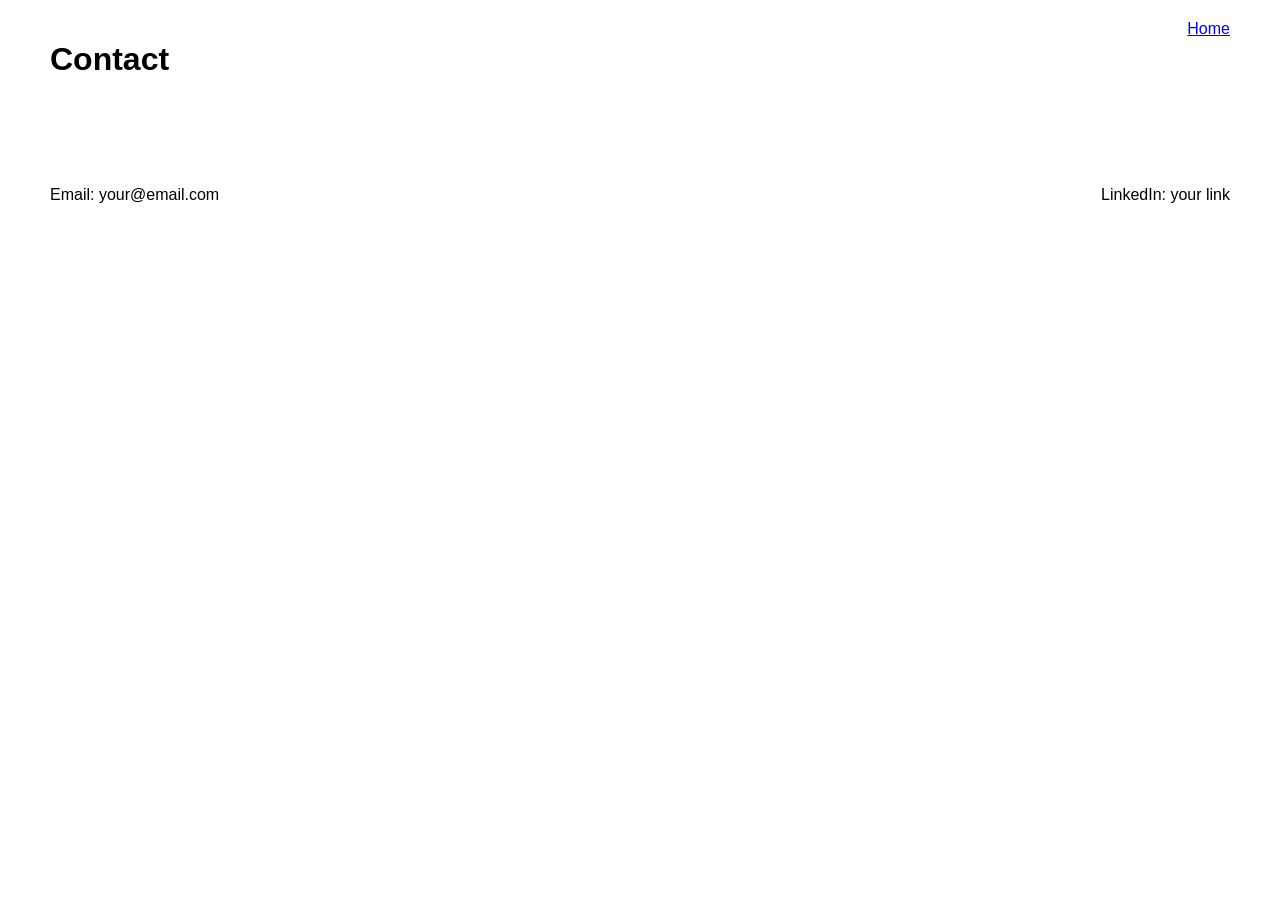
==== contact.html @ adc662ea "Create contact.html" ====
<!DOCTYPE html>
<html>
<head>
  <title>Contact</title>
  <link rel="stylesheet" href="style.css">
</head>

<body>

<header>
  <h1>Contact</h1>
  <a href="index.html">Home</a>
</header>

<section class="container">
  <p>Email: your@email.com</p>
  <p>LinkedIn: your link</p>
</section>

</body>
</html>
---- style.css ----
body {
  font-family: Arial;
  margin: 0;
  transition: 0.3s;
}

header {
  display: flex;
  justify-content: space-between;
  padding: 20px 50px;
}

nav a {
  margin: 0 10px;
  text-decoration: none;
  color: gray;
  border: 1px solid #ddd;
  padding: 6px 12px;
  border-radius: 8px;
}

.container {
  display: flex;
  align-items: center;
  justify-content: space-between;
  padding: 50px;
}

.left {
  width: 50%;
}

.right {
  width: 40%;
  text-align: center;
}

.profile-img {
  width: 300px;
  height: 300px;
  border-radius: 50%;
}

/* Animation */
.fade-in {
  opacity: 0;
  transform: translateY(20px);
  animation: fadeIn 1s ease forwards;
}

@keyframes fadeIn {
  to {
    opacity: 1;
    transform: translateY(0);
  }
}

/* Dark Mode */
.dark {
  background: #111;
  color: white;
}

.dark a {
  color: lightgray;
}
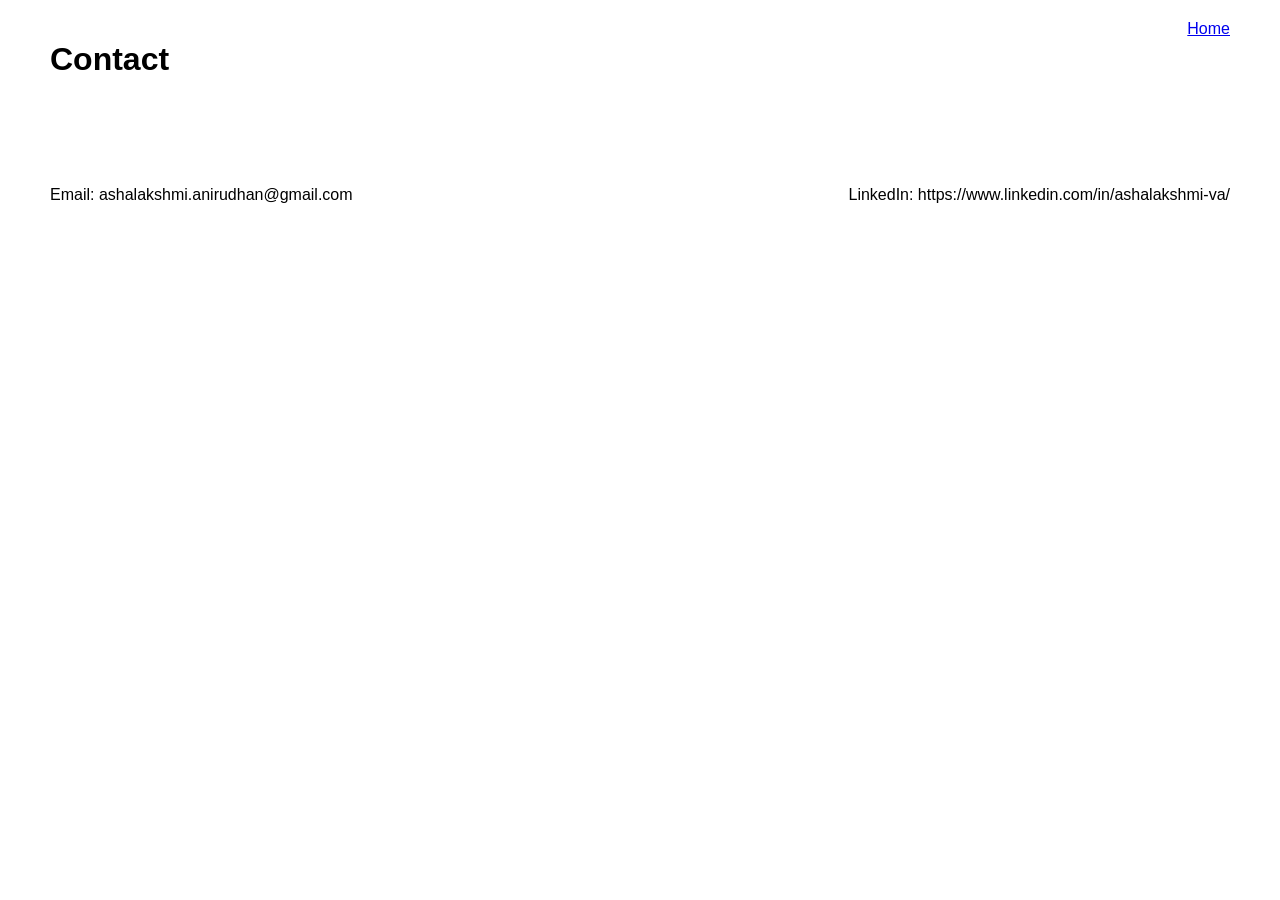
==== commit 694d2ae8: "Update contact.html Adding the contact info" ====
--- a/contact.html
+++ b/contact.html
@@ -13,8 +13,8 @@
 </header>
 
 <section class="container">
-  <p>Email: your@email.com</p>
-  <p>LinkedIn: your link</p>
+  <p>Email: ashalakshmi.anirudhan@gmail.com</p>
+  <p>LinkedIn: https://www.linkedin.com/in/ashalakshmi-va/</p>
 </section>
 
 </body>
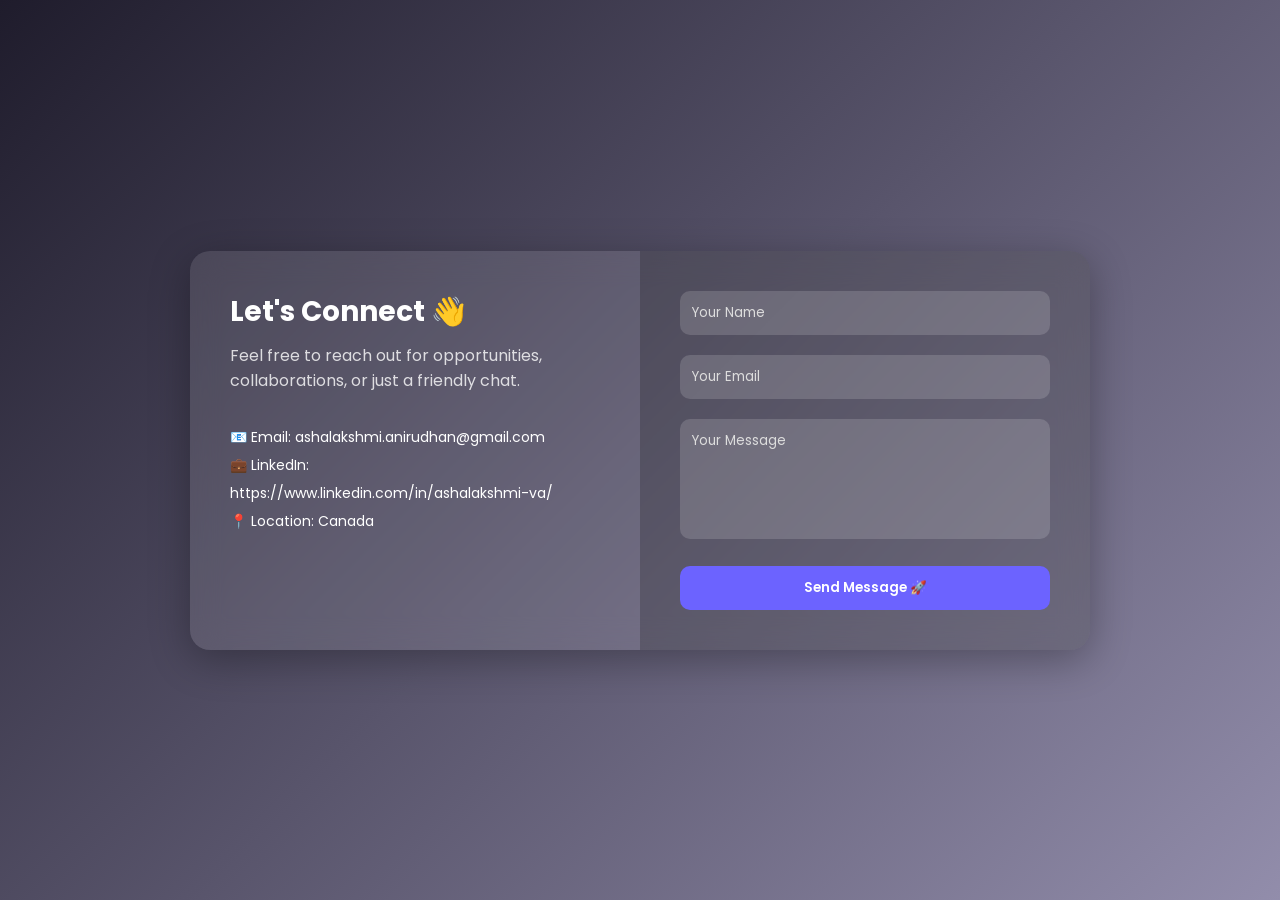
==== commit 717e986b: "Update contact.html" ====
--- a/contact.html
+++ b/contact.html
@@ -1,21 +1,161 @@
 <!DOCTYPE html>
-<html>
+<html lang="en">
 <head>
-  <title>Contact</title>
-  <link rel="stylesheet" href="style.css">
+    <meta charset="UTF-8">
+    <title>Contact Me</title>
+    <meta name="viewport" content="width=device-width, initial-scale=1.0">
+
+    <!-- Google Font -->
+    <link href="https://fonts.googleapis.com/css2?family=Poppins:wght@300;400;600&display=swap" rel="stylesheet">
+
+    <style>
+        * {
+            margin: 0;
+            padding: 0;
+            box-sizing: border-box;
+            font-family: 'Poppins', sans-serif;
+        }
+
+        body {
+            height: 100vh;
+            background: linear-gradient(135deg, #1f1c2c, #928dab);
+            display: flex;
+            justify-content: center;
+            align-items: center;
+            color: #fff;
+        }
+
+        .container {
+            display: flex;
+            width: 900px;
+            max-width: 95%;
+            backdrop-filter: blur(15px);
+            background: rgba(255, 255, 255, 0.1);
+            border-radius: 20px;
+            overflow: hidden;
+            box-shadow: 0 10px 40px rgba(0,0,0,0.3);
+            animation: fadeIn 1.2s ease;
+        }
+
+        .left {
+            flex: 1;
+            padding: 40px;
+        }
+
+            .left h2 {
+                font-size: 28px;
+                margin-bottom: 10px;
+            }
+
+            .left p {
+                opacity: 0.8;
+                margin-bottom: 30px;
+            }
+
+        .contact-info {
+            line-height: 2;
+            font-size: 14px;
+        }
+
+        .right {
+            flex: 1;
+            background: rgba(0,0,0,0.2);
+            padding: 40px;
+        }
+
+        .form-group {
+            margin-bottom: 20px;
+        }
+
+        input, textarea {
+            width: 100%;
+            padding: 12px;
+            border-radius: 10px;
+            border: none;
+            outline: none;
+            background: rgba(255,255,255,0.15);
+            color: #fff;
+        }
+
+            input::placeholder, textarea::placeholder {
+                color: #ddd;
+            }
+
+        textarea {
+            resize: none;
+            height: 120px;
+        }
+
+        button {
+            width: 100%;
+            padding: 12px;
+            border: none;
+            border-radius: 10px;
+            background: #6c63ff;
+            color: #fff;
+            font-weight: 600;
+            cursor: pointer;
+            transition: 0.3s;
+        }
+
+            button:hover {
+                background: #5a54d1;
+                transform: scale(1.05);
+            }
+
+        @keyframes fadeIn {
+            from {
+                opacity: 0;
+                transform: translateY(30px);
+            }
+
+            to {
+                opacity: 1;
+                transform: translateY(0);
+            }
+        }
+
+        @media(max-width: 768px) {
+            .container {
+                flex-direction: column;
+            }
+        }
+    </style>
 </head>
 
 <body>
 
-<header>
-  <h1>Contact</h1>
-  <a href="index.html">Home</a>
-</header>
+    <div class="container">
 
-<section class="container">
-  <p>Email: ashalakshmi.anirudhan@gmail.com</p>
-  <p>LinkedIn: https://www.linkedin.com/in/ashalakshmi-va/</p>
-</section>
+        <!-- Left Section -->
+        <div class="left">
+            <h2>Let's Connect 👋</h2>
+            <p>Feel free to reach out for opportunities, collaborations, or just a friendly chat.</p>
+
+            <div class="contact-info">
+                📧 Email: ashalakshmi.anirudhan@gmail.com <br>
+                💼 LinkedIn: https://www.linkedin.com/in/ashalakshmi-va/ <br>
+                📍 Location: Canada
+            </div>
+        </div>
+
+        <!-- Right Section -->
+        <div class="right">
+            <form>
+                <div class="form-group">
+                    <input type="text" placeholder="Your Name" required>
+                </div>
+                <div class="form-group">
+                    <input type="email" placeholder="Your Email" required>
+                </div>
+                <div class="form-group">
+                    <textarea placeholder="Your Message"></textarea>
+                </div>
+                <button type="submit">Send Message 🚀</button>
+            </form>
+        </div>
+
+    </div>
 
 </body>
 </html>
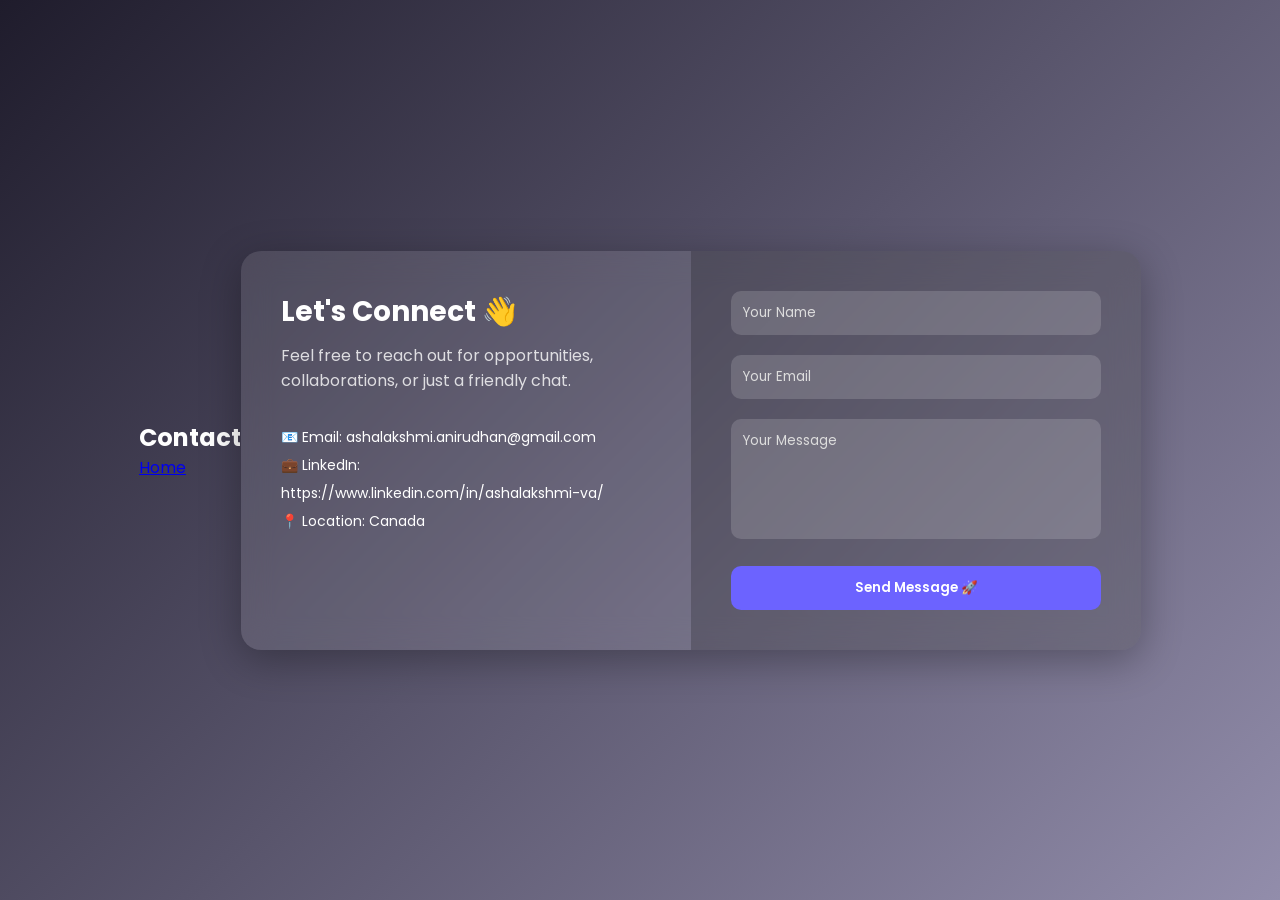
==== commit b1af6f3f: "Update contact.html" ====
--- a/contact.html
+++ b/contact.html
@@ -3,6 +3,11 @@
 <head>
     <meta charset="UTF-8">
     <title>Contact Me</title>
+
+    <header>
+  <h2>Contact</h2>
+      <a href="index.html">Home</a>
+    </header>
     <meta name="viewport" content="width=device-width, initial-scale=1.0">
 
     <!-- Google Font -->
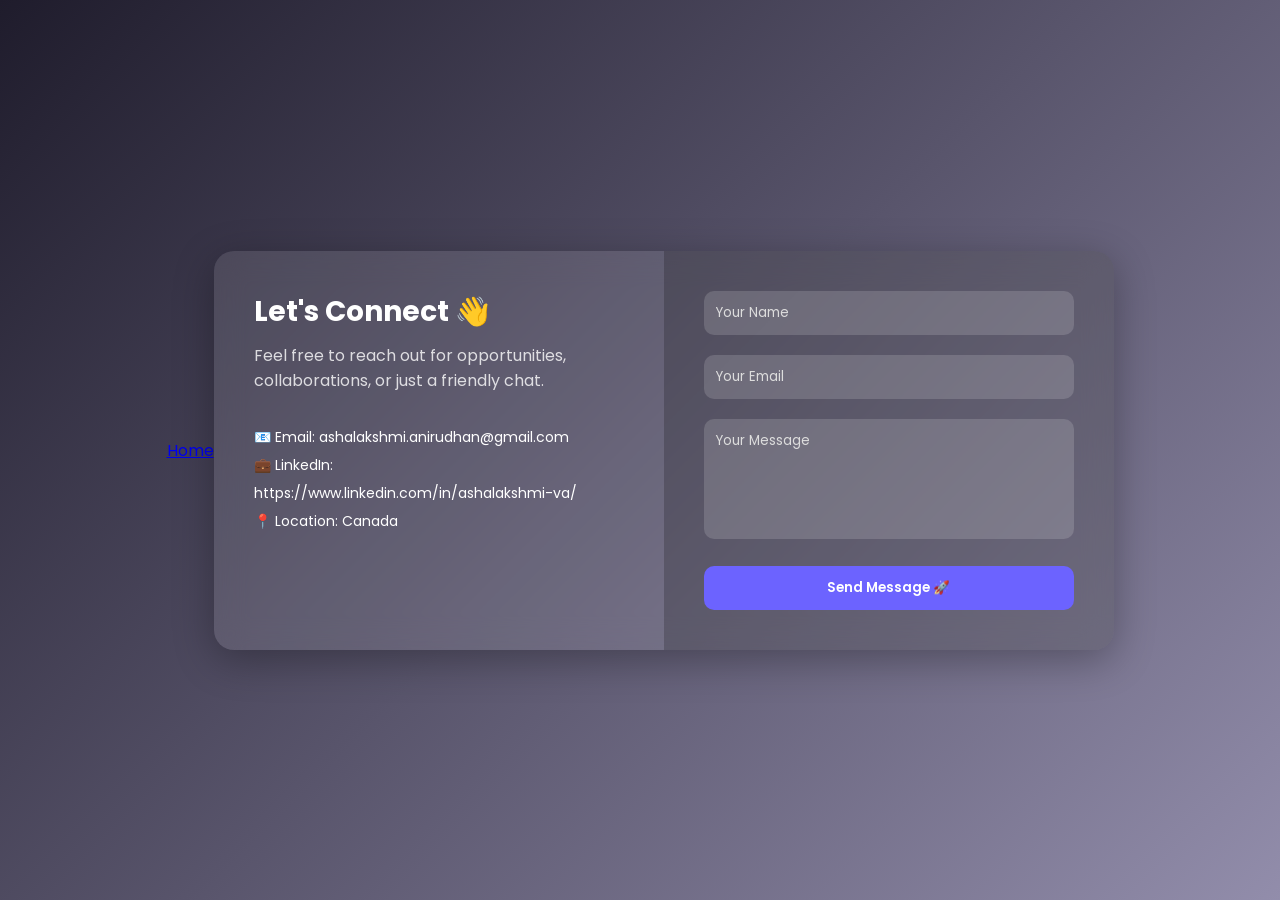
==== commit 2a83cc5e: "Update contact.html" ====
--- a/contact.html
+++ b/contact.html
@@ -4,10 +4,7 @@
     <meta charset="UTF-8">
     <title>Contact Me</title>
 
-    <header>
-  <h2>Contact</h2>
-      <a href="index.html">Home</a>
-    </header>
+    
     <meta name="viewport" content="width=device-width, initial-scale=1.0">
 
     <!-- Google Font -->
@@ -126,6 +123,10 @@
             }
         }
     </style>
+
+    <header>
+      <a href="index.html">Home</a>
+    </header>
 </head>
 
 <body>
